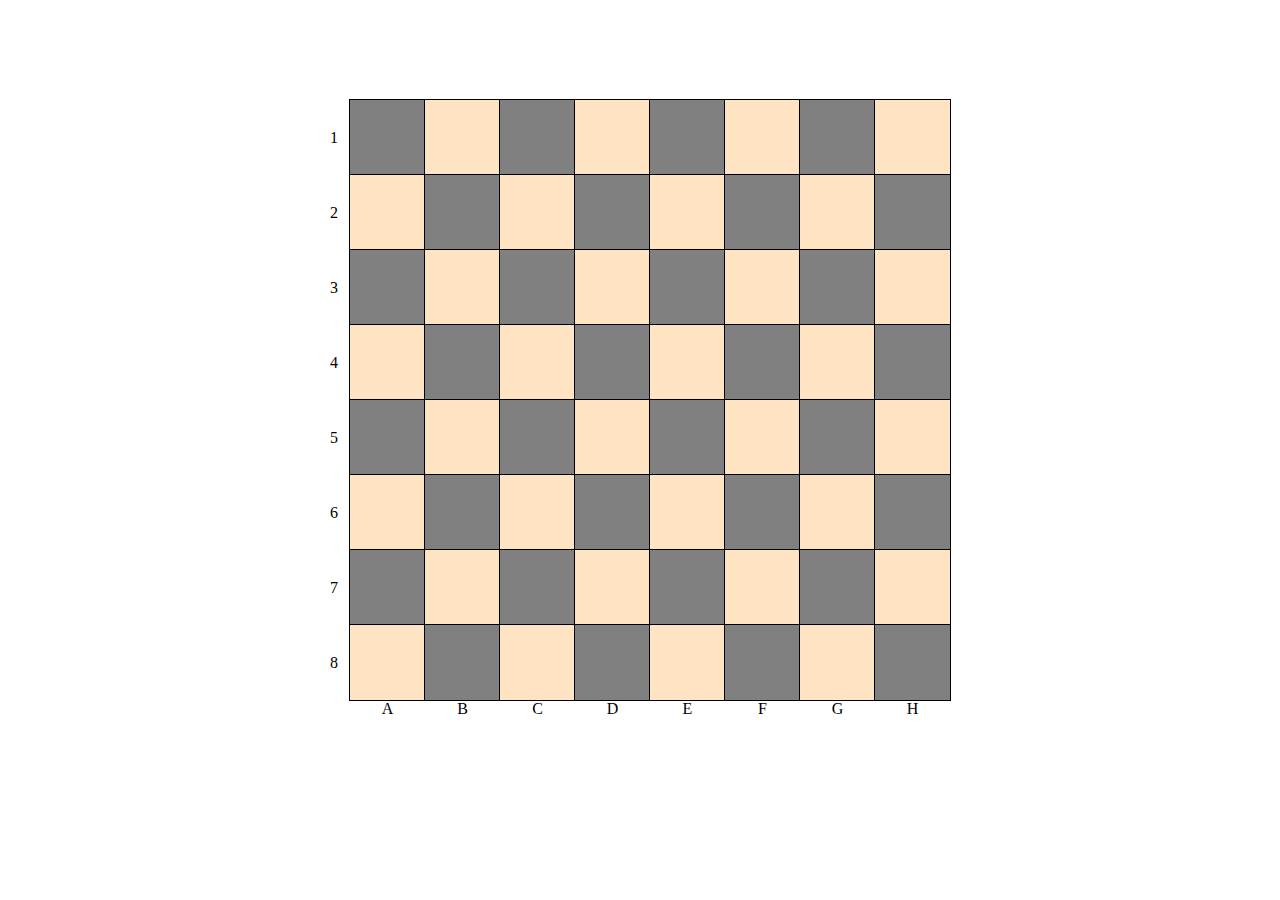
==== task1/index.html @ 520c9f39 "Merge 4b6d7047239a85c83ada915442f208e54cbde7c5 into 61d6077236e3b122599183a768f20e5851e6646d" ====
<!DOCTYPE html>
<html lang="en">

<head>
    <meta charset="UTF-8">
    <meta name="viewport" content="width=device-width, initial-scale=1.0">
    <title>Document</title>
    <style>
        .container {
            margin: 100px auto;
        }

        .row:last-child {
            height: 20px;
        }

        .col {
            width: 75px;
            height: 75px;
            background-color: bisque;
            box-sizing: border-box;
            outline: solid 1px;
        }

        .row:nth-child(odd) .col:nth-child(even){
            background-color:grey;
        }
        .row:nth-child(even) .col:nth-child(odd){
            background-color:grey;
        }

        .col1 {
            width: 20px;
            height: 75px;
            display: flex;
            align-items: center;
        }

        .row {
            display: flex;
            justify-content: center;
            align-items: center;
        }

        .row:last-child > .letter {
            height: 20px;
            width: 75px;
            text-align: center;
        }
    </style>
</head>

<body>
    <!-- Создать функцию, генерирующую шахматную доску. При этом можно использовать любые html-теги по своему желанию. 
    Доска должна быть разлинована соответствующим образом, т.е. чередовать черные и белые ячейки. Строки должны 
    нумероваться числами от 1 до 8, столбцы – латинскими буквами A, B, C, D, E, F, G, H. -->

    <script src="script.js"></script>
</body>

</html>
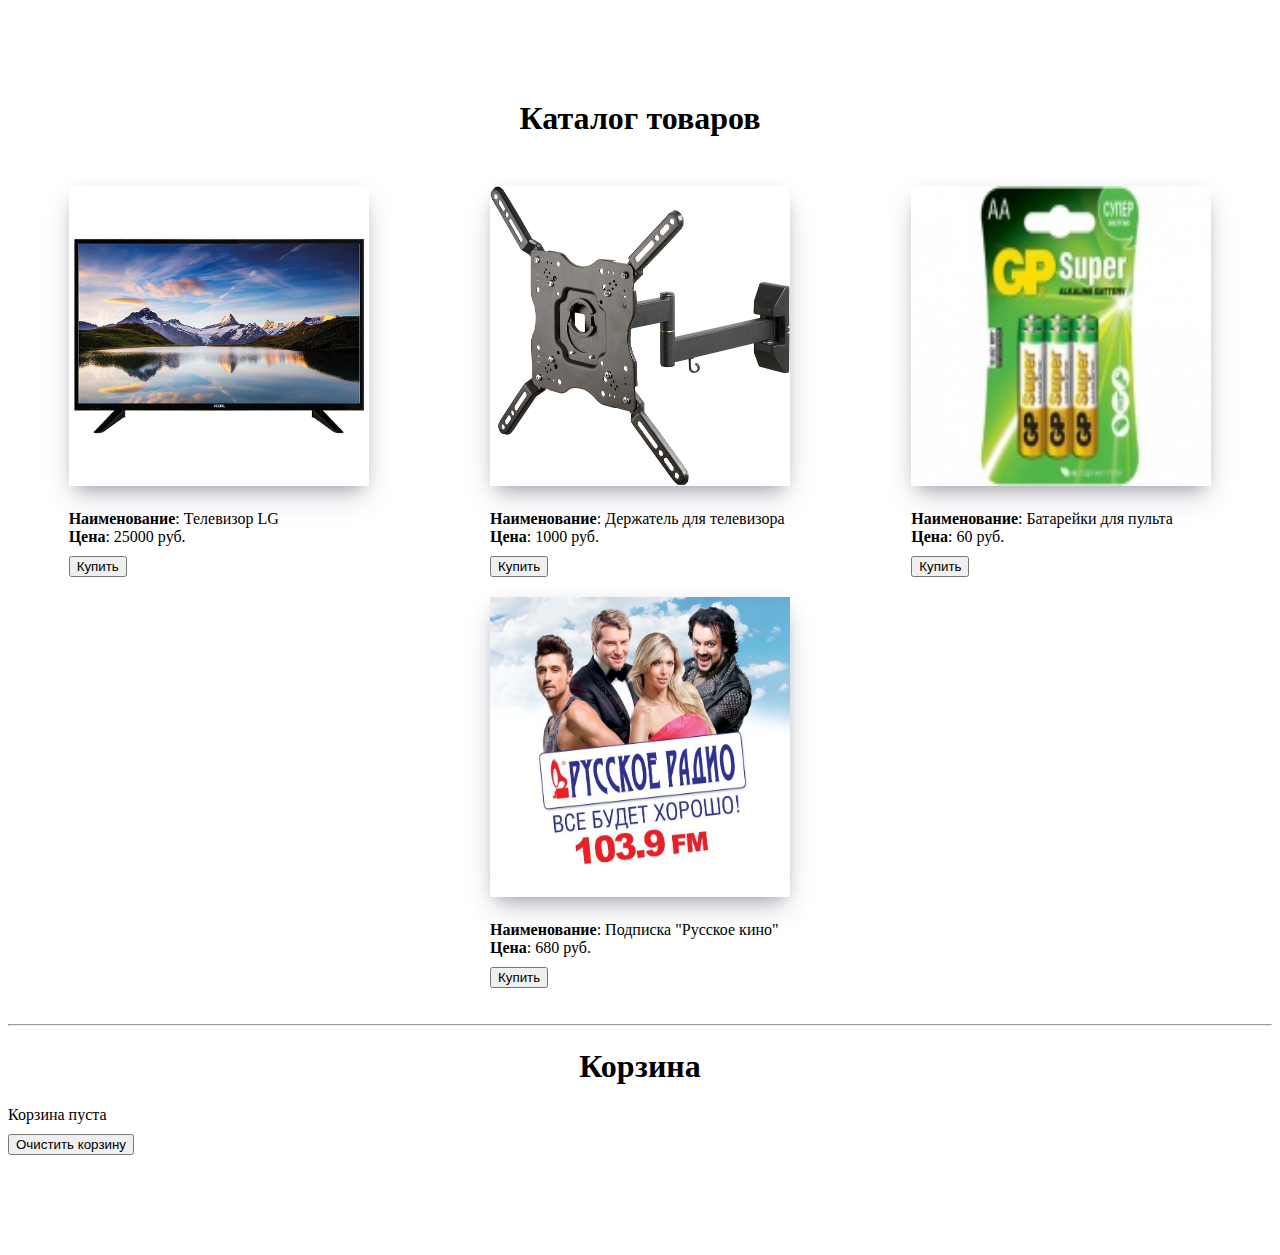
==== commit e74f2089: "Merge b2dd063529cb0b98c77da0b72d5d55c4fc4fe773 into 61d6077236e3b122599183a768f20e5851e6646d" ====
--- a/task1/index.html
+++ b/task1/index.html
@@ -4,56 +4,72 @@
 <head>
     <meta charset="UTF-8">
     <meta name="viewport" content="width=device-width, initial-scale=1.0">
-    <title>Document</title>
+    <title>HomeWork 6</title>
     <style>
+        h1 {
+            text-align: center;
+        }
         .container {
             margin: 100px auto;
+            max-width: 1424px;
         }
 
-        .row:last-child {
-            height: 20px;
+        .product {
+            margin: 10px;
+            background-color: bisque;
+            border: 1px solid black;
+            min-height: 100px;
         }
 
-        .col {
-            width: 75px;
-            height: 75px;
-            background-color: bisque;
-            box-sizing: border-box;
-            outline: solid 1px;
+        img{
+            box-shadow: 0 13px 27px -5px hsla(240, 30.1%, 28%, 0.25),0 8px 16px -8px hsla(0, 0%, 0%, 0.3),0 -6px 16px -6px hsla(0, 0%, 0%, 0.03);
+            margin-bottom: 20px;
+            width: 300px;
+            height: 300px;
         }
 
-        .row:nth-child(odd) .col:nth-child(even){
-            background-color:grey;
+        #catalog {
+            display: flex;
+            justify-content: space-around;
+            flex-wrap: wrap;
         }
-        .row:nth-child(even) .col:nth-child(odd){
-            background-color:grey;
+        .productWrap {
+            margin: 10px;
         }
 
-        .col1 {
-            width: 20px;
-            height: 75px;
+        .basketWrap, button {
+            margin-top: 10px;
             display: flex;
-            align-items: center;
+            flex-wrap: wrap;
         }
 
-        .row {
-            display: flex;
-            justify-content: center;
-            align-items: center;
-        }
-
-        .row:last-child > .letter {
-            height: 20px;
-            width: 75px;
-            text-align: center;
+        button {
+            cursor: pointer;
         }
     </style>
 </head>
 
 <body>
-    <!-- Создать функцию, генерирующую шахматную доску. При этом можно использовать любые html-теги по своему желанию. 
-    Доска должна быть разлинована соответствующим образом, т.е. чередовать черные и белые ячейки. Строки должны 
-    нумероваться числами от 1 до 8, столбцы – латинскими буквами A, B, C, D, E, F, G, H. -->
+
+    <!-- 1. Доработать модуль корзины.
+        a. Добавлять в объект корзины выбранные товары по клику на кнопке «Купить» без перезагрузки страницы
+        b. Привязать к событию покупки товара пересчет корзины и обновление ее внешнего вида    -->
+
+
+    <div class="container">
+        <h1>Каталог товаров</h1>
+        <br>
+        <div id="catalog">
+        </div>
+
+        <br>
+        <hr>
+        <h1>Корзина</h1>
+        <div class="basketWrap">
+        </div>
+        <div class="basketTotalDescr"></div>
+        <button class="basketBtn">Очистить корзину</button>
+    </div>
 
     <script src="script.js"></script>
 </body>
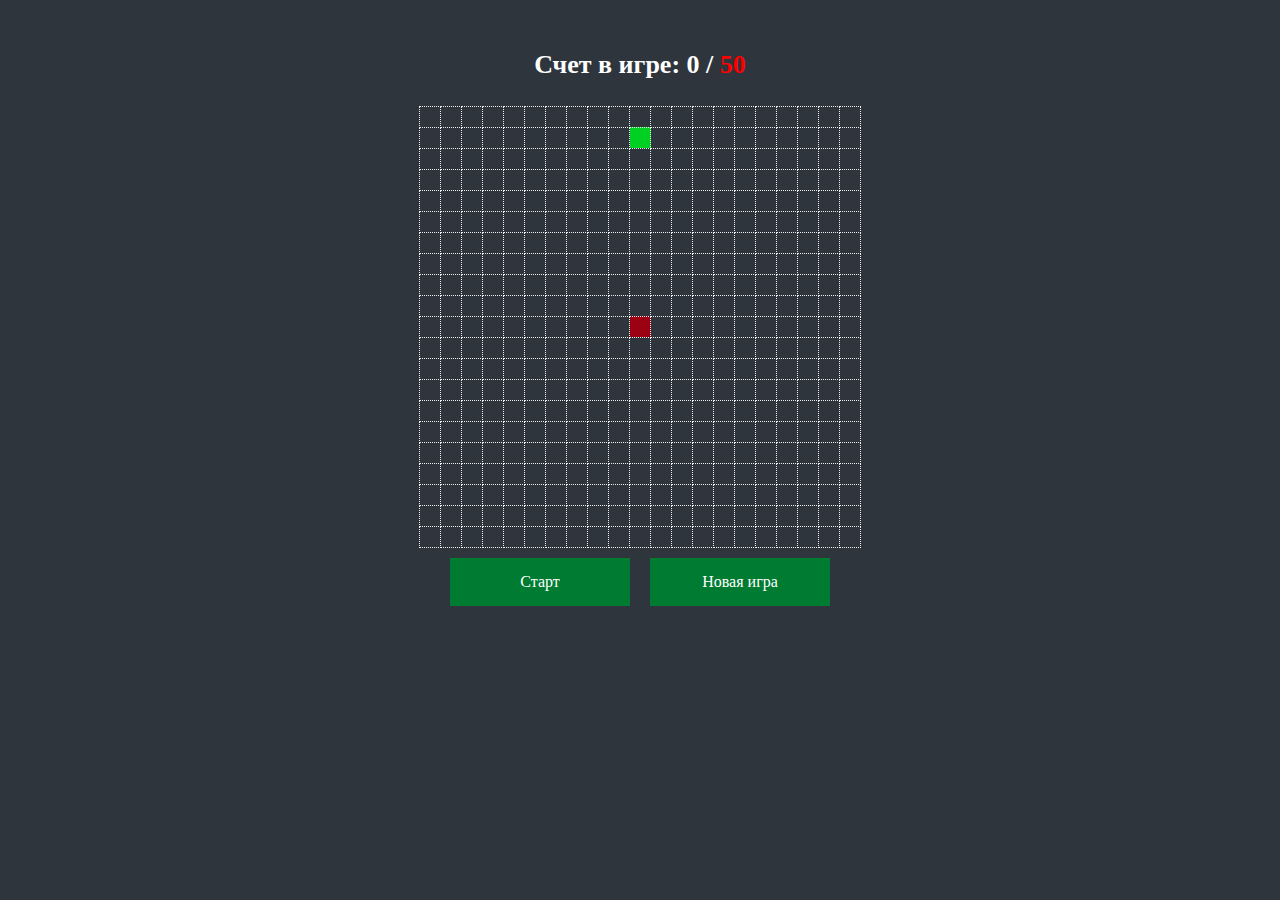
==== commit a7669eb8: "Завершена первая задача" ====
--- a/task1/index.html
+++ b/task1/index.html
@@ -1,77 +1,23 @@
 <!DOCTYPE html>
 <html lang="en">
-
 <head>
     <meta charset="UTF-8">
-    <meta name="viewport" content="width=device-width, initial-scale=1.0">
-    <title>HomeWork 6</title>
-    <style>
-        h1 {
-            text-align: center;
-        }
-        .container {
-            margin: 100px auto;
-            max-width: 1424px;
-        }
+    <title>Змейка</title>
+    <link rel="stylesheet" href="style.css" />
+</head>
+<body>
+<div id="game-wrap">
+    <div id="countGame">
+    </div>
+    <table id="game"></table>
+</div>
+<div id="menu">
+    <div id="playButton" class="menuButton">Старт</div>
+    <div id="newGameButton" class="menuButton">Новая игра</div>
+</div>
 
-        .product {
-            margin: 10px;
-            background-color: bisque;
-            border: 1px solid black;
-            min-height: 100px;
-        }
+<!-- 1. Выводить счёт в режиме реального времени. -->
 
-        img{
-            box-shadow: 0 13px 27px -5px hsla(240, 30.1%, 28%, 0.25),0 8px 16px -8px hsla(0, 0%, 0%, 0.3),0 -6px 16px -6px hsla(0, 0%, 0%, 0.03);
-            margin-bottom: 20px;
-            width: 300px;
-            height: 300px;
-        }
-
-        #catalog {
-            display: flex;
-            justify-content: space-around;
-            flex-wrap: wrap;
-        }
-        .productWrap {
-            margin: 10px;
-        }
-
-        .basketWrap, button {
-            margin-top: 10px;
-            display: flex;
-            flex-wrap: wrap;
-        }
-
-        button {
-            cursor: pointer;
-        }
-    </style>
-</head>
-
-<body>
-
-    <!-- 1. Доработать модуль корзины.
-        a. Добавлять в объект корзины выбранные товары по клику на кнопке «Купить» без перезагрузки страницы
-        b. Привязать к событию покупки товара пересчет корзины и обновление ее внешнего вида    -->
-
-
-    <div class="container">
-        <h1>Каталог товаров</h1>
-        <br>
-        <div id="catalog">
-        </div>
-
-        <br>
-        <hr>
-        <h1>Корзина</h1>
-        <div class="basketWrap">
-        </div>
-        <div class="basketTotalDescr"></div>
-        <button class="basketBtn">Очистить корзину</button>
-    </div>
-
-    <script src="script.js"></script>
+<script src="js.js"></script>
 </body>
-
-</html>+</html>
--- a/task1/style.css
+++ b/task1/style.css
@@ -0,0 +1,71 @@
+* {
+    margin: 0;
+    padding: 0;
+    background: #2e353d;
+}
+
+.menuButton {
+    width: 150px;
+    padding: 15px;
+    margin: 10px;
+    color: white;
+    background: #007b32;
+    text-align: center;
+    cursor: pointer;
+}
+
+.menuButton:hover {
+    background: #009641;
+}
+
+#game {
+    border-collapse: collapse;
+    margin: 2% auto 0;
+}
+
+#menu {
+    display: flex;
+    justify-content: center;
+}
+
+td.cell {
+    width: 20px;
+    height: 20px;
+    border: 1px dotted #eee;
+    border-collapse: collapse;
+}
+
+.food {
+    background: #00d021;
+}
+
+.snakeBody {
+    background: #e5e5e5;
+}
+
+.snakeHead {
+    background: #9b0013;
+}
+
+.disabled {
+    background: #7c7c7c;
+}
+
+.disabled:hover {
+    background: #7c7c7c;
+}
+
+.game-wrap {
+    position: relative;
+}
+
+#countGame {
+    margin-top: 50px;
+    text-align: center;
+    color: white;
+    font-size: small
+}
+
+#winScore {
+    color:red
+}